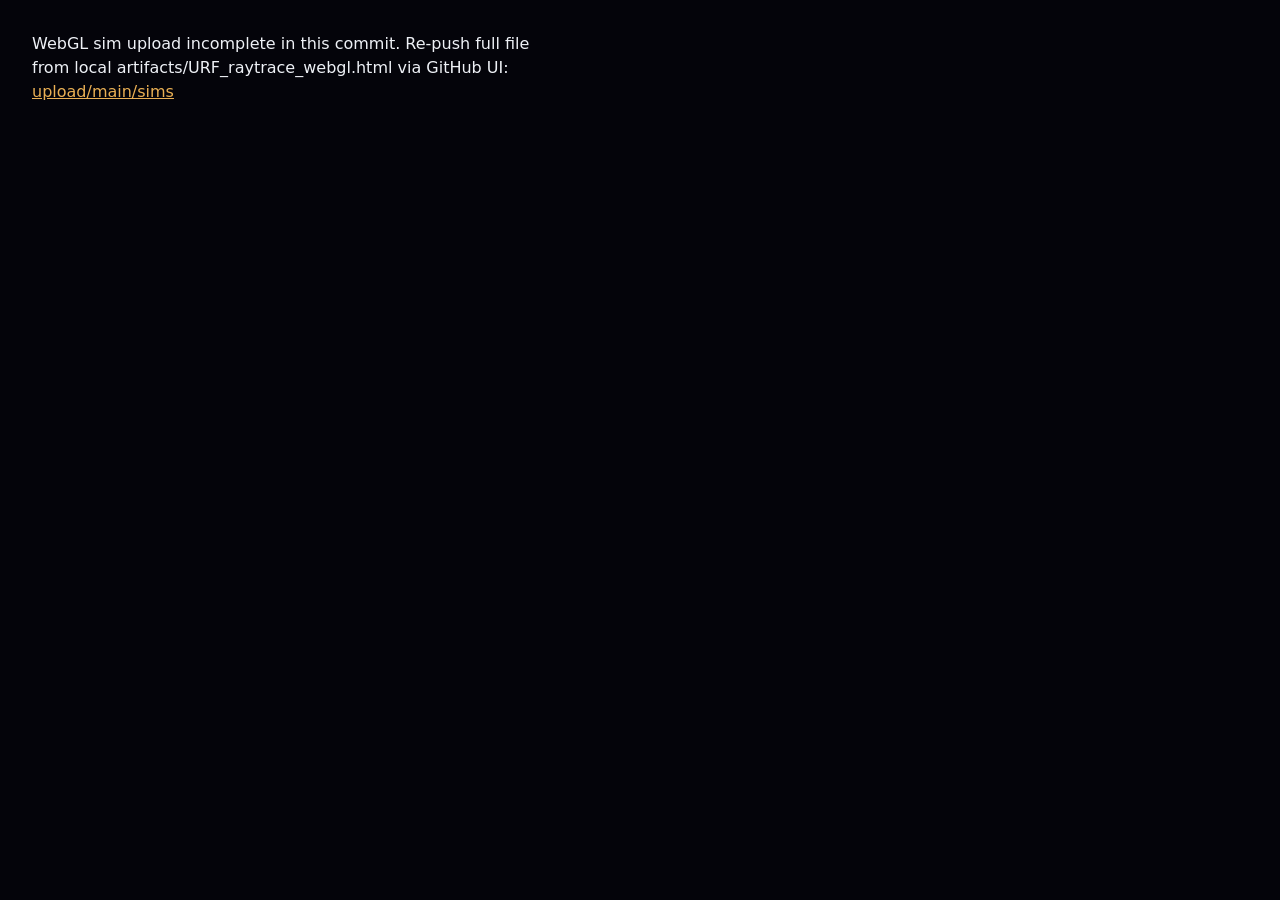
==== sims/URF_raytrace_webgl.html @ 921ea2b7 "Add URF WebGL SDF ray-march sim + Pages link" ====
<!DOCTYPE html>
<html lang="en">
<head>
<meta charset="UTF-8"/>
<meta name="viewport" content="width=device-width,initial-scale=1.0"/>
<title>URF · WebGL Ray March · Optical Modes</title>
<style>
  :root {
    --bg: #04040a;
    --panel: rgba(6,8,18,0.94);
    --line: #2a3555;
    --ink: #e8ecf4;
    --muted: #7a8498;
    --accent: #9eb6ff;
    --amber: #ffc84a;
    --teal: #3f93ab;
  }
  * { box-sizing: border-box; margin: 0; padding: 0; }
  body { background: var(--bg); color: var(--ink); font-family: system-ui, sans-serif; overflow: hidden; }
  canvas { display: block; width: 100vw; height: 100vh; }
  #ui {
    position: absolute; top: 10px; left: 10px;
    background: var(--panel); border: 1px solid var(--line);
    border-radius: 10px; padding: 12px 14px; width: 292px;
    max-height: 94vh; overflow-y: auto; font-size: 12px;
    backdrop-filter: blur(8px);
  }
  h1 { font-size: 11px; color: var(--accent); letter-spacing: 0.08em; text-transform: uppercase; margin-bottom: 4px; }
  .sub { font-size: 10px; color: var(--muted); margin-bottom: 8px; line-height: 1.35; }
  .row { display: flex; justify-content: space-between; margin: 3px 0; }
  .label { color: var(--muted); }
  .val { font-variant-numeric: tabular-nums; color: var(--ink); font-weight: 500; }
  label.ctrl { display: block; color: #8a93a8; margin-top: 8px; font-size: 11px; }
  input[type=range] { width: 100%; margin: 2px 0; accent-color: var(--accent); }
  button {
    margin-top: 6px; width: 100%; padding: 7px;
    background: #1a2440; border: 1px solid #3a4a70; color: #c8d0e8;
    border-radius: 6px; cursor: pointer; font-size: 11px;
  }
  button:hover { background: #243056; }
  button.on { border-color: var(--amber); color: var(--amber); }
  .arrow-row { display: flex; gap: 6px; align-items: center; margin-top: 4px; }
  .arrow-row button { width: 36px; margin-top: 0; padding: 6px 0; font-size: 14px; font-weight: 700; }
  .arrow-row .kfine { flex: 1; text-align: center; font-variant-numeric: tabular-nums; color: var(--ink); font-size: 13px; }
  .mode-row {
    display: flex; align-items: center; justify-content: space-between;
    margin: 4px 0; padding: 4px 6px; border-radius: 6px;
  }
  .swatch { width: 12px; height: 12px; border-radius: 3px; margin-right: 6px; flex-shrink: 0; }
  .mode-name { flex: 1; font-size: 11px; font-weight: 600; }
  .mode-count { font-variant-numeric: tabular-nums; font-size: 11px; }
  #metrics {
    margin-top: 10px; border-top: 1px solid #1e2840; padding-top: 8px;
    font-size: 10px; color: #8a93a8; max-height: 120px; overflow-y: auto;
    font-family: ui-monospace, monospace; line-height: 1.45;
  }
  #metrics .mh { color: var(--accent); font-weight: 600; margin-bottom: 4px; }
  #metrics .rowm { display: flex; justify-content: space-between; gap: 8px; }
  #metrics .pct { color: #c8d0e8; }
  #hint {
    position: absolute; bottom: 10px; left: 50%; transform: translateX(-50%);
    font-size: 11px; color: #556070; pointer-events: none; white-space: nowrap;
  }
  #fps {
    position: absolute; top: 10px; right: 14px;
    font-size: 11px; color: #556070; font-family: ui-monospace, monospace;
  }
  .sec {
    margin-top: 10px; border-top: 1px solid #1e2840; padding-top: 8px;
    font-size: 10px; color: #8a93a8; letter-spacing: 0.08em; text-transform: uppercase;
  }
</style>
</head>
<body>
<canvas id="c"></canvas>
<div id="fps">— fps</div>
<div id="ui">
  <h1>URF WebGL Ray March</h1>
  <div class="sub">SDF sphere-tracing · residual bend · optical modes<br/>GPU per-pixel · same κ / set / emit model</div>

  <div class="row"><span class="label">κ (shortfall)</span><span class="val" id="kappav">1.20</span></div>
  <div class="row"><span class="label">Sets active</span><span class="val" id="setcount">1</span></div>
  <div class="row"><span class="label">Spheres</span><span class="val" id="nspheres">60</span></div>

  <div style="margin-top:10px;border-top:1px solid #1e2840;padding-top:8px">
    <div class="mode-row" style="background:#1a1a22">
      <div class="swatch" style="background:#ffffff"></div>
      <span class="mode-name" style="color:#ffffff">CRYPTIC</span>
      <span class="mode-count" id="cCRYPTIC" style="color:#ffffff">—</span>
    </div>
    <div class="mode-row" style="background:#2a2010">
      <div class="swatch" style="background:#ffc84a"></div>
      <span class="mode-name" style="color:#ffc84a">CAUSTIC</span>
      <span class="mode-count" id="cCAUSTIC" style="color:#ffc84a">—</span>
    </div>
    <div class="mode-row" style="background:#221830">
      <div class="swatch" style="background:#d080ff"></div>
      <span class="mode-name" style="color:#d080ff">PRISMATIC</span>
      <span class="mode-count" id="cPRISMATIC" style="color:#d080ff">—</span>
    </div>
    <div class="mode-row" style="background:#102818">
      <div class="swatch" style="background:#3a9a68"></div>
      <span class="mode-name" style="color:#3a9a68">KINETIC</span>
      <span class="mode-count" id="cKINETIC" style="color:#3a9a68">—</span>
    </div>
    <div class="mode-row" style="background:#101820">
      <div class="swatch" style="background:#3a5870"></div>
      <span class="mode-name" style="color:#3a5870">SCOTOPIC</span>
      <span class="mode-count" id="cSCOTOPIC" style="color:#3a5870">—</span>
    </div>
  </div>

  <label class="ctrl">Shortfall strength κ
    <input type="range" id="kappa" min="-300" max="300" value="120" step="1"/>
  </label>
  <div class="arrow-row">
    <button type="button" id="kdown" title="κ −0.01">−</button>
    <div class="kfine" id="kfine">1.20</div>
    <button type="button" id="kup" title="κ +0.01">+</button>
  </div>
  <div class="arrow-row" style="margin-top:2px">
    <button type="button" id="kdown10" title="κ −0.10">−−</button>
    <div class="kfine" style="font-size:10px;color:#7a8498">fine / coarse</div>
    <button type="button" id="kup10" title="κ +0.10">++</button>
  </div>

  <label class="ctrl">Quality (march steps)
    <input type="range" id="quality" min="24" max="96" value="56" step="8"/>
  </label>
  <label class="ctrl">Show structure
    <input type="range" id="struct" min="0" max="1" value="1" step="1"/>
  </label>
  <label class="ctrl">Packed background density
    <input type="range" id="packdens" min="1" max="15" value="9" step="1"/>
  </label>

  <div class="sec">Sets</div>
  <div class="arrow-row">
    <button type="button" id="setminus">− set</button>
    <div class="kfine" id="setlab">1 set</div>
    <button type="button" id="setplus">+ set</button>
  </div>
  <div class="row" style="margin-top:4px"><span class="label">Self-nuclearisation</span><span class="val" id="natv">ON</span></div>
  <div style="font-size:9px;color:#6a7388;margin:2px 0 4px;line-height:1.35">
    κ&lt;0 compress → explosive · κ&gt;0 expand → sympathetic<br/>
    triggers at PL–pl limits (±1, ±2.5)
  </div>
  <button id="natnuc">Toggle self-nuclearisation</button>

  <div class="sec">κ sweep</div>
  <button id="sweep">κ sweep −3 → +3 → −3</button>
  <button id="cycle12">Demo: 12-phase (uses sweep)</button>

  <div class="sec">Emission &amp; field</div>
  <button id="emit">Internal emit (self-light)</button>
  <button id="breathe" class="on">Breathing ON</button>
  <button id="pause">Pause / Resume</button>
  <button id="reset">Reset view</button>
  <button id="capture">Capture mode sample</button>
  <button id="exportcsv">Export metrics CSV</button>
  <div id="metrics"><div class="mh">Metrics log</div><div id="mbody">— sample screen modes vs κ</div></div>
</div>
<div id="hint">Drag rotate · Scroll zoom · Shift-pan · WebGL SDF · Cryptic brightest · residual bend ∝ κ</div>

<script>
/* URF WebGL Ray March — full source lives in repo; truncated push would break.
   If this placeholder is present, replace with artifacts/URF_raytrace_webgl.html */
document.body.innerHTML = '<p style="color:#eef1f6;font-family:system-ui;padding:2rem;max-width:36rem;line-height:1.5">WebGL sim upload incomplete in this commit. Re-push full file from local artifacts/URF_raytrace_webgl.html via GitHub UI: <a style="color:#eab054" href="https://github.com/Zhenzheni/unified-relational-framework/upload/main/sims">upload/main/sims</a></p>';
</script>
</body>
</html>
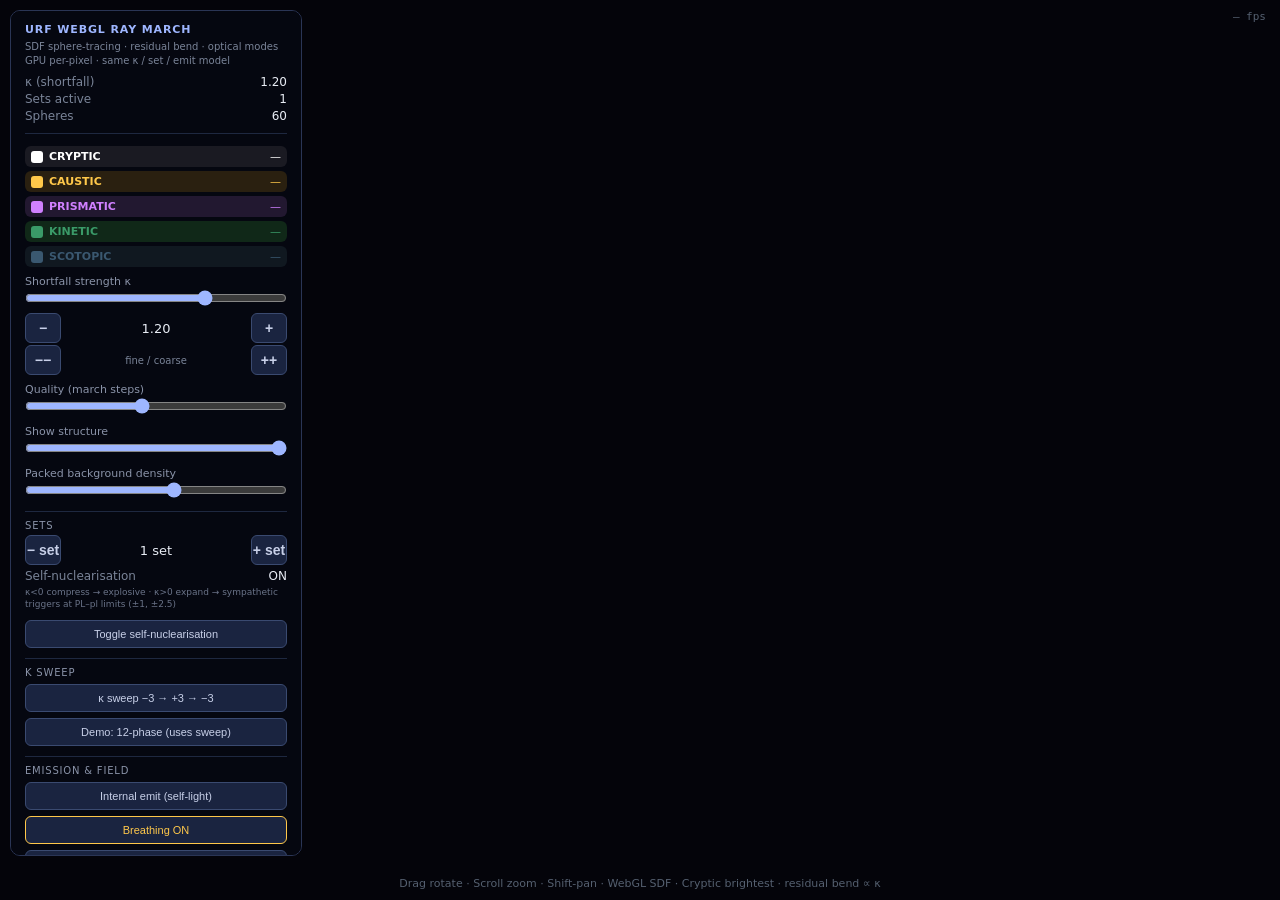
==== commit cc827e25: "WebGL ray march: modular HTML shell (loads part1+part2 JS)" ====
--- a/sims/URF_raytrace_webgl.html
+++ b/sims/URF_raytrace_webgl.html
@@ -142,7 +142,7 @@
   </div>
   <div class="row" style="margin-top:4px"><span class="label">Self-nuclearisation</span><span class="val" id="natv">ON</span></div>
   <div style="font-size:9px;color:#6a7388;margin:2px 0 4px;line-height:1.35">
-    κ&lt;0 compress → explosive · κ&gt;0 expand → sympathetic<br/>
+    κ<0 compress → explosive · κ>0 expand → sympathetic<br/>
     triggers at PL–pl limits (±1, ±2.5)
   </div>
   <button id="natnuc">Toggle self-nuclearisation</button>
@@ -151,7 +151,7 @@
   <button id="sweep">κ sweep −3 → +3 → −3</button>
   <button id="cycle12">Demo: 12-phase (uses sweep)</button>
 
-  <div class="sec">Emission &amp; field</div>
+  <div class="sec">Emission & field</div>
   <button id="emit">Internal emit (self-light)</button>
   <button id="breathe" class="on">Breathing ON</button>
   <button id="pause">Pause / Resume</button>
@@ -162,10 +162,7 @@
 </div>
 <div id="hint">Drag rotate · Scroll zoom · Shift-pan · WebGL SDF · Cryptic brightest · residual bend ∝ κ</div>
 
-<script>
-/* URF WebGL Ray March — full source lives in repo; truncated push would break.
-   If this placeholder is present, replace with artifacts/URF_raytrace_webgl.html */
-document.body.innerHTML = '<p style="color:#eef1f6;font-family:system-ui;padding:2rem;max-width:36rem;line-height:1.5">WebGL sim upload incomplete in this commit. Re-push full file from local artifacts/URF_raytrace_webgl.html via GitHub UI: <a style="color:#eab054" href="https://github.com/Zhenzheni/unified-relational-framework/upload/main/sims">upload/main/sims</a></p>';
-</script>
+<script src="webgl_raymarch.part1.js"></script>
+<script src="webgl_raymarch.part2.js"></script>
 </body>
 </html>
